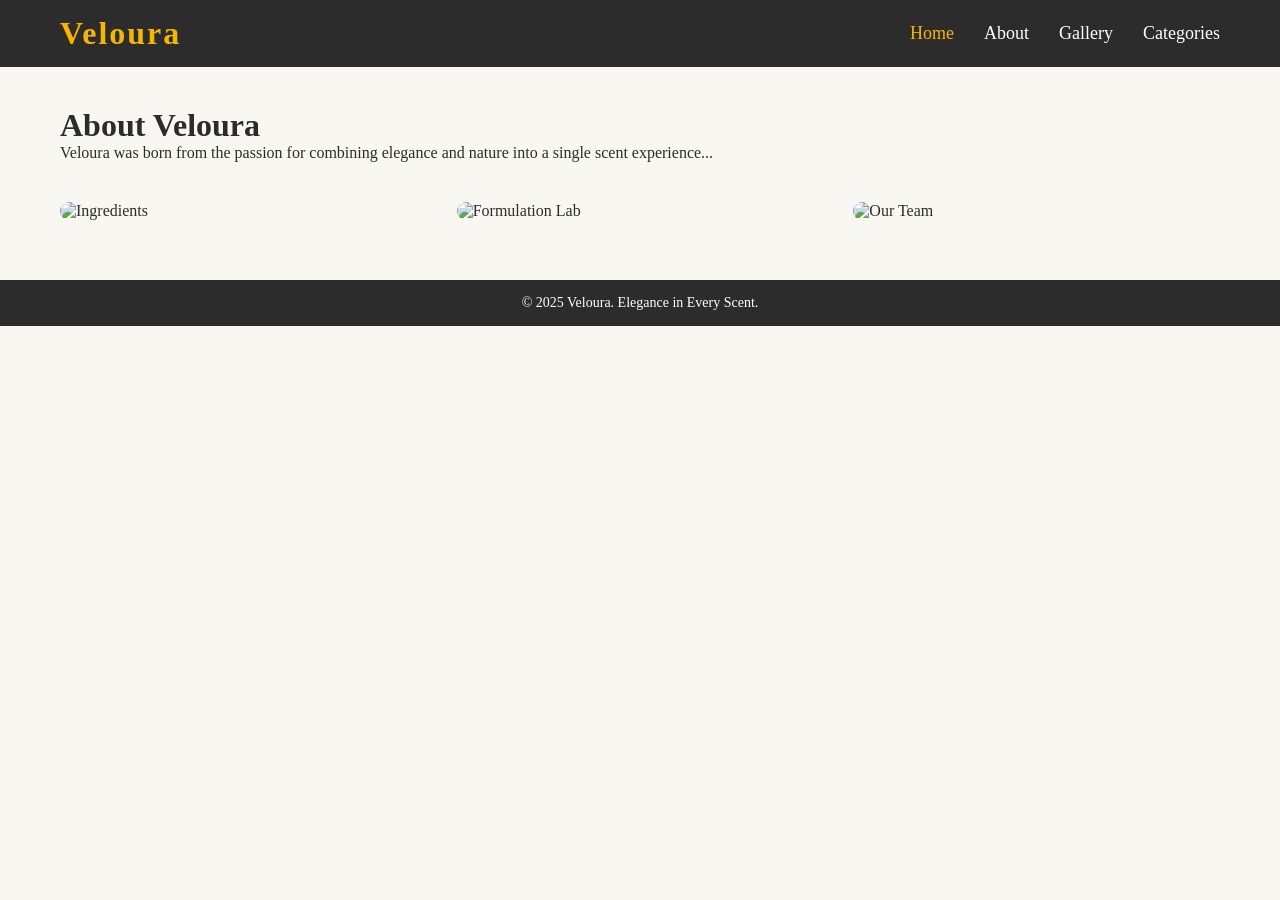
==== about.html @ 8067ec87 "Add files via upload" ====
<!DOCTYPE html>
<html lang="en">
<head>
  <meta charset="UTF-8">
  <title>Veloura – About Us</title>
  <link rel="stylesheet" href="stylesheet1.css">
</head>
<body>
  <!-- Include header -->
 <header>
  <div class="header-container">
    <a href="index.html" class="logo-text">Veloura</a>
    <nav>
      <a href="index.html" class="active">Home</a>
      <a href="about.html">About</a>
      <a href="gallery.html">Gallery</a>
      <a href="category.html">Categories</a>
      

    </nav>
  </div>
</header>

  <div class="container">
    <h1>About Veloura</h1>
    <p>Veloura was born from the passion for combining elegance and nature into a single scent experience...</p>
    <div class="image-grid" style="margin-top: 40px;">
      <div class="image-card">
        <img src="images/Ingredients.jpg" alt="Ingredients">
        <div class="overlay">Premium Ingredients</div>
      </div>
      <div class="image-card">
        <img src="images/Formulation Lab.jpg" alt="Formulation Lab">
        <div class="overlay">Crafted with Care</div>
      </div>
      <div class="image-card">
        <img src="images/team1.jpg" alt="Our Team">
        <div class="overlay">Our Dedicated Team</div>
      </div>
    </div>
  </div>

  <footer>
    <p>&copy; 2025 Veloura. Elegance in Every Scent.</p>
  </footer>
</body>
</html>
---- stylesheet1.css ----
/* html {
	scroll-behavior: smooth;
}

* {
	scrollbar-width: none;

}

body {

	background: linear-gradient(90deg, #e5d4d4, #81747c);



}

@import url("https://fonts.googleapis.com/css2?family=Poppins:wght@200;300;400;500;600;700&display=swap");

* {
	margin: 0;
	padding: 0;
	box-sizing: border-box;
}

/* ----  header ---- */
/* 
header {
	padding: 10px 20px;
	background: #fae8e000;
	position: fixed;
	top: 0%;
	width: 100%;
	z-index: 1111;
	font-size: 20px;
}

.main-head {
	display: flex;
	justify-content: space-between;
	align-items: center;
}

.main-head h1 {
	color: #d81313;
}

ul {
	display: flex;
	list-style: none;
}

nav li {
	padding: 5px 10px;
	border: none;
	display: inline-block;
	padding: 5px;
	transition: all linear 0.5s;
	margin-right: 20px;
}

nav li a {
	text-decoration: none;
	color: #ffffff;
	font-weight: 500;
	padding: 5px;
}

nav li a:hover {
	text-decoration: none;
	color: goldenrod;
	font-size: 1.05rem;
	padding: 5px;
	transition: 0.3s;
} */

/* ----  header end ---- */
/* 
section {
	width: 100vh;
	height: 300vh;
}

#home {
	width: 100%;
	height: 100%;
}

#porjects {
	width: 100%;
	height: 100%;
}

#porjects h1 {
	margin: 150px 150px 0px 150px;
	float: left;
	font-family: 'Segoe UI', Tahoma, Geneva, Verdana, sans-serif;
	text-shadow: 10px 1px 20px rgb(0, 0, 0);
	font-size: 80px;
	color: darkgrey;
	position: relative;
	top: 20%;
	left: 25%;
	letter-spacing: 4px;
}

img {
	height: 65%;
	position: relative;
	top: 150px;
	left: 600px;
	filter: drop-shadow(100px 10px 20px #544f4f);

}

#contact {
	width: 100%;
	height: 100%;
}

#contact h1 {
	margin: 150px 150px 0px 150px;
	float: left;
	font-family: 'Segoe UI', Tahoma, Geneva, Verdana, sans-serif;
	text-shadow: 10px 1px 20px rgb(0, 0, 0);
	font-size: 80px;
	color: darkgrey;
	position: relative;
	top: 20%;
	left: 25%;
	letter-spacing: 4px;
}

.box h1 {
	margin: 150px 150px 0px 150px;
	float: left;
	font-family: 'Segoe UI', Tahoma, Geneva, Verdana, sans-serif;
	
	font-size: 65px;
	color: rgb(112, 112, 112);
	position: absolute;
	top: 10%;
	left: 10%;
	letter-spacing: 4px;
} */ 

/* .box ul{
	display: block;
	margin: 150px 150px 0px 150px;
	float: left;
	font-family: 'Segoe UI', Tahoma, Geneva, Verdana, sans-serif;
	font-size: 15px;
	color: rgb(112, 112, 112);
	position: absolute;
	top: 20%;
	left: 0%;
	word-spacing: 5px;
	letter-spacing: 4px;
} */
/*  
.box button {
	position: relative;
	top: 30%;
	left: 25%;
	border-radius: 25px;
	background-color: rgb(120, 106, 89);
	padding: 15px 25px 15px 25px;
	border: none;
	justify-content: center;
	font-family: 'Segoe UI', Tahoma, Geneva, Verdana, sans-serif;
	font-size: 12px;


}

.box button:hover {
	background-color: bisque;
	transform: scale(1.05);
	box-shadow: 0 6px 12px rgba(0, 0, 0, 0.2);
}

.clock {
	position: fixed;
	top: 10%;
	right: 5%;
	font-family: 'Segoe UI', Tahoma, Geneva, Verdana, sans-serif;
	color: darkgrey;
} */

/* styles.css */
* { box-sizing: border-box; margin: 0; padding: 0; }
body { font-family: 'Georgia', serif; color: #2c2c2c; background: #f9f7f1; }
.header-container {
  max-width: 1200px;
  margin: 0 auto;
  padding: 0 20px;
  display: flex;
  align-items: center;
  justify-content: space-between;
}

.logo-text {
  font-size: 32px;
  font-weight: bold;
  font-family: 'Georgia', serif;
  color: #f8b500;
  text-decoration: none;
  letter-spacing: 2px;
  transition: color 0.3s ease;
}

.logo-text:hover {
  color: #ffffff;
}

header, footer { background: #2c2c2c; color: white; padding: 15px 0; }
nav { display: flex; justify-content: center; gap: 30px; }
nav a { color: white; text-decoration: none; font-size: 18px; transition: color 0.3s; }
nav a:hover, nav a.active { color: #f8b500; }
.container { max-width: 1200px; margin: 40px auto; padding: 0 20px; }
footer { text-align: center; font-size: 14px; margin-top: 60px; }

.image-grid { display: grid; grid-template-columns: repeat(auto-fit, minmax(280px,1fr)); gap: 30px; }
.image-card { position: relative; overflow: hidden; border-radius: 10px; }
.image-card img { width: 100%; display: block; transition: transform .5s ease, opacity .5s ease; }
.image-card:hover img { transform: scale(1.1); opacity: 0.8; }
.image-card .overlay { position: absolute; bottom: 0; left: 0; right: 0; padding: 20px; background: rgba(0,0,0,0.5); color: white; text-align: center; opacity: 0; transform: translateY(100%); transition: all .4s ease; }
.image-card:hover .overlay { opacity: 1; transform: translateY(0); }

.btn { display: inline-block; padding: 12px 28px; background: #f8b500; color: #2c2c2c; border: none; border-radius: 30px; font-size: 16px; text-decoration: none; transition: transform .3s, box-shadow .3s; }
.btn:hover { transform: scale(1.05); box-shadow: 0 6px 15px rgba(0,0,0,0.2); }

/* category */

.category-section {
  text-align: center;
  width: 100%;
  max-width: 1600px;
  padding: 40px 20px;
}

.title {
  font-size: 2.5rem;
  margin-bottom: 40px;
  color: #3b3b3b;
}

.categories {
  display: flex;
  justify-content: space-around;
  flex-wrap: wrap;
  gap: 30px;
}

.category-card {
  background: white;
  border-radius: 25px;
  padding: 20px;
  width: 280px;
  box-shadow: 0 4px 12px rgba(0, 0, 0, 0.1);
  transition: transform 0.3s ease;
}

.category-card:hover {
  transform: translateY(-5px);
}

.category-card img {
  width: 100%;
  border-radius: 20px 20px 0 0;
  height: 220px;
  object-fit: cover;
}

.category-card h2 {
  font-size: 1rem;
  font-weight: 700;
  margin-top: 15px;
  color: #111;
}

.category-card p {
  font-size: 0.9rem;
  margin-top: 8px;
  color: #555;
}

.shop-all-btn {
  margin-top: 40px;
  padding: 12px 30px;
  background-color: #ffe4ec;
  border: none;
  border-radius: 25px;
  font-size: 1rem;
  cursor: pointer;
  transition: background-color 0.3s ease;
}

.shop-all-btn:hover {
  background-color: #ffd4e4;
}
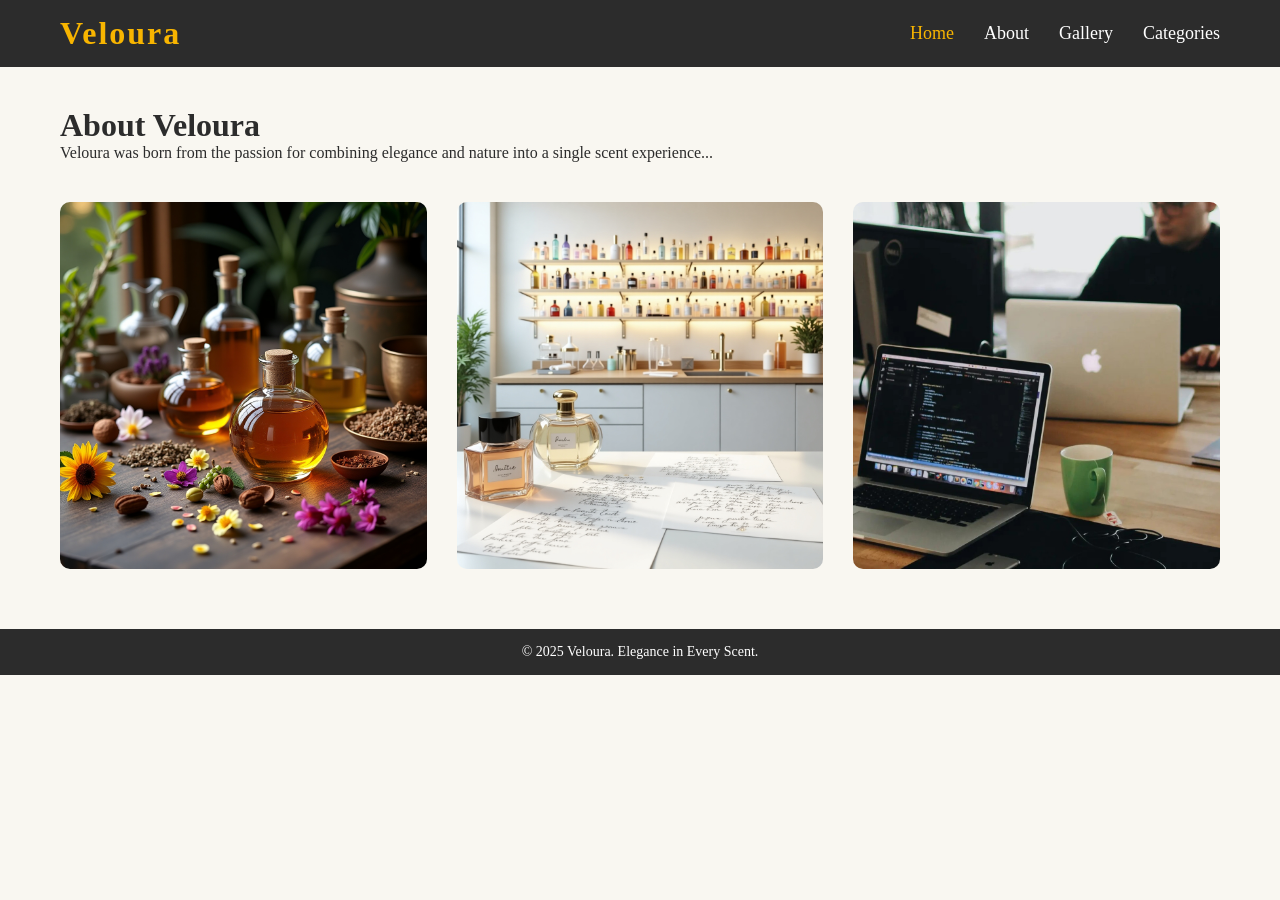
==== commit cbd8d7bc: "Update about.html" ====
--- a/about.html
+++ b/about.html
@@ -26,15 +26,15 @@
     <p>Veloura was born from the passion for combining elegance and nature into a single scent experience...</p>
     <div class="image-grid" style="margin-top: 40px;">
       <div class="image-card">
-        <img src="images/Ingredients.jpg" alt="Ingredients">
+        <img src="Ingredients.jpg" alt="Ingredients">
         <div class="overlay">Premium Ingredients</div>
       </div>
       <div class="image-card">
-        <img src="images/Formulation Lab.jpg" alt="Formulation Lab">
+        <img src="Formulation Lab.jpg" alt="Formulation Lab">
         <div class="overlay">Crafted with Care</div>
       </div>
       <div class="image-card">
-        <img src="images/team1.jpg" alt="Our Team">
+        <img src="team1.jpg" alt="Our Team">
         <div class="overlay">Our Dedicated Team</div>
       </div>
     </div>
@@ -45,3 +45,4 @@
   </footer>
 </body>
 </html>
+
